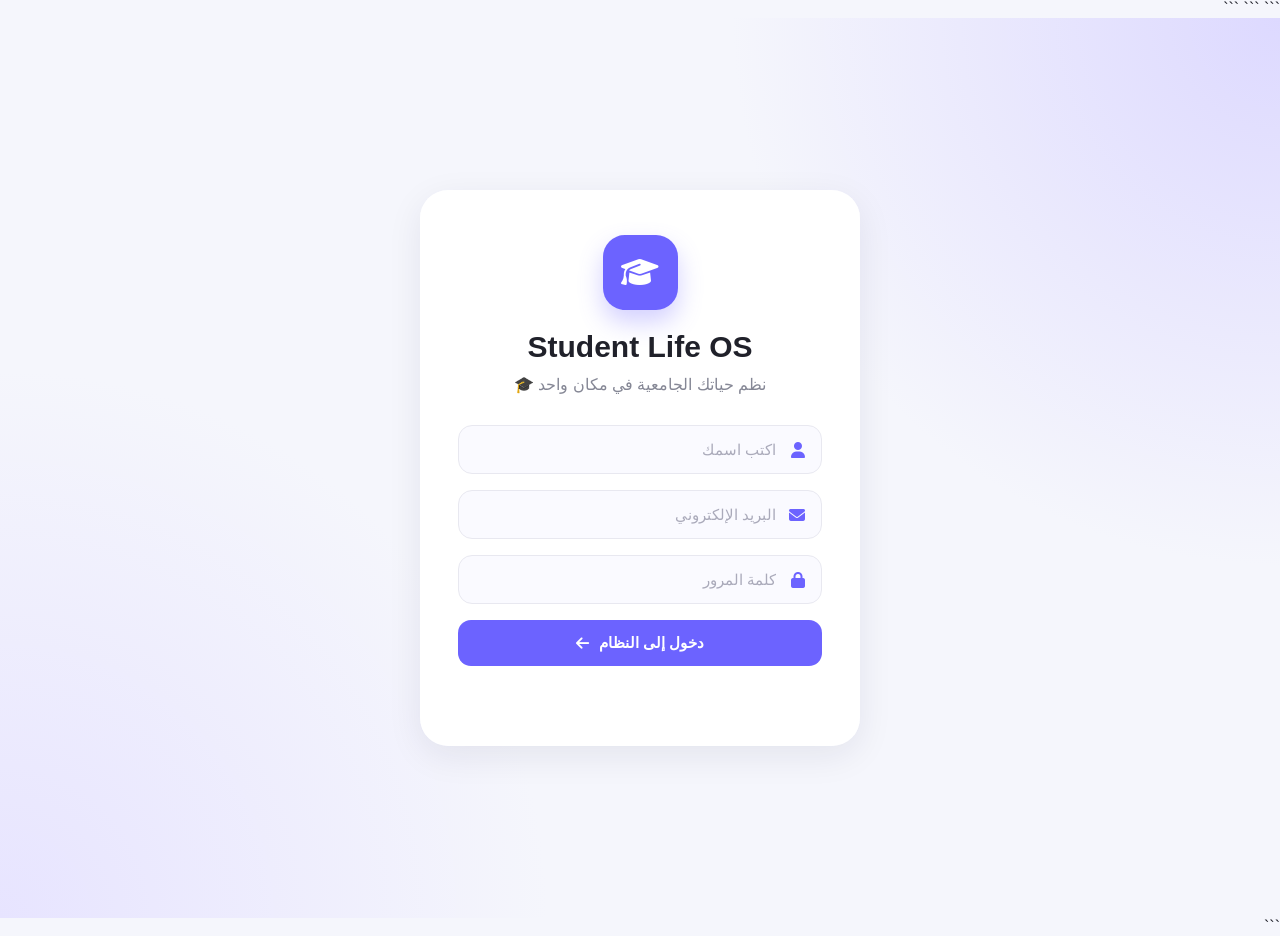
==== index.html @ cef9d02c "Rename student.html to index.html" ====
<!DOCTYPE html>

<html lang="ar" dir="rtl">

<head>
    <meta charset="UTF-8">
    <meta name="viewport" content="width=device-width, initial-scale=1.0">

```
<title>Student Life OS</title>

<link rel="stylesheet" href="student.css">

<link rel="stylesheet"
    href="https://cdnjs.cloudflare.com/ajax/libs/font-awesome/6.5.2/css/all.min.css">
```

</head>

<body>

```
<!-- ================= LOGIN ================= -->

<section class="login-page" id="loginPage">

    <div class="login-box">

        <div class="logo">
            <i class="fa-solid fa-graduation-cap"></i>
        </div>

        <h1>Student Life OS</h1>

        <p>نظم حياتك الجامعية في مكان واحد 🎓</p>

        <form id="loginForm">

            <div class="input-box">
                <i class="fa-solid fa-user"></i>

                <input
                    type="text"
                    id="studentName"
                    placeholder="اكتب اسمك"
                    required>
            </div>

            <div class="input-box">
                <i class="fa-solid fa-envelope"></i>

                <input
                    type="email"
                    id="studentEmail"
                    placeholder="البريد الإلكتروني"
                    required>
            </div>

            <div class="input-box">
                <i class="fa-solid fa-lock"></i>

                <input
                    type="password"
                    id="studentPassword"
                    placeholder="كلمة المرور"
                    required>
            </div>

            <button type="submit" class="main-btn">
                دخول إلى النظام
                <i class="fa-solid fa-arrow-left"></i>
            </button>

            <p id="loginMessage" class="login-message"></p>

        </form>

    </div>

</section>


<!-- ================= APP ================= -->

<section class="app" id="app">

    <!-- ================= SIDEBAR ================= -->

    <aside class="sidebar">

        <div class="app-logo">

            <div class="logo-icon">
                <i class="fa-solid fa-graduation-cap"></i>
            </div>

            <div>
                <h2>Student Life</h2>
                <span>OS</span>
            </div>

        </div>


        <nav>

            <button class="nav-btn active" data-section="dashboard">
                <i class="fa-solid fa-chart-pie"></i>
                الرئيسية
            </button>

            <button class="nav-btn" data-section="tasks">
                <i class="fa-solid fa-list-check"></i>
                المهام
            </button>

            <button class="nav-btn" data-section="subjects">
                <i class="fa-solid fa-book"></i>
                المواد
            </button>

            <button class="nav-btn" data-section="exams">
                <i class="fa-solid fa-calendar-days"></i>
                الامتحانات
            </button>

            <button class="nav-btn" data-section="gpa">
                <i class="fa-solid fa-calculator"></i>
                GPA Calculator
            </button>

            <button class="nav-btn" data-section="notes">
                <i class="fa-solid fa-note-sticky"></i>
                الملاحظات
            </button>

            <!-- COURSES -->
            <button class="nav-btn" data-section="courses">
                <i class="fa-solid fa-graduation-cap"></i>
                الكورسات
            </button>

        </nav>


        <div class="sidebar-bottom">

            <button id="darkModeBtn">
                <i class="fa-solid fa-moon"></i>
                الوضع الليلي
            </button>

            <button id="logoutBtn">
                <i class="fa-solid fa-right-from-bracket"></i>
                تسجيل الخروج
            </button>

        </div>

    </aside>


    <!-- ================= MAIN CONTENT ================= -->

    <main class="main-content">

        <!-- ================= TOP BAR ================= -->

        <header class="top-bar">

            <div>

                <span class="small-text">
                    أهلاً بيكي 👋
                </span>

                <h1 id="welcomeName">
                    الطالبة
                </h1>

            </div>


            <div class="top-actions">

                <button
                    class="notification-btn"
                    id="notificationBtn">

                    <i class="fa-regular fa-bell"></i>

                    <span class="notification-dot"></span>

                </button>


                <a
                    href="profile.html"
                    class="profile"
                    style="text-decoration:none; cursor:pointer;">

                    <div class="profile-image">
                        <i class="fa-solid fa-user"></i>
                    </div>

                    <div>

                        <strong id="profileName">
                            الطالبة
                        </strong>

                        <span>Student</span>

                    </div>

                </a>

            </div>

        </header>


        <!-- ================= DASHBOARD ================= -->

        <section class="page-section active" id="dashboard">

            <div class="welcome-card">

                <div>

                    <span>
                        يوم جديد، فرصة جديدة 🚀
                    </span>

                    <h2>
                        خلّي يومك منظم وماتسيبيش حاجة وراكي.
                    </h2>

                    <p>
                        تابعي مهامك، محاضراتك، امتحاناتك،
                        كورساتك وتقدمك الدراسي من مكان واحد.
                    </p>

                </div>

                <div class="welcome-icon">
                    🎓
                </div>

            </div>


            <div class="stats-grid">

                <div class="stat-card">

                    <div class="stat-icon">
                        <i class="fa-solid fa-list-check"></i>
                    </div>

                    <div>
                        <span>المهام</span>
                        <h2 id="tasksCount">0</h2>
                    </div>

                </div>


                <div class="stat-card">

                    <div class="stat-icon">
                        <i class="fa-solid fa-check"></i>
                    </div>

                    <div>
                        <span>المهام المكتملة</span>
                        <h2 id="completedTasks">0</h2>
                    </div>

                </div>


                <div class="stat-card">

                    <div class="stat-icon">
                        <i class="fa-solid fa-book"></i>
                    </div>

                    <div>
                        <span>المواد</span>
                        <h2 id="subjectsCount">0</h2>
                    </div>

                </div>


                <div class="stat-card">

                    <div class="stat-icon">
                        <i class="fa-solid fa-calendar"></i>
                    </div>

                    <div>
                        <span>الامتحانات</span>
                        <h2 id="examsCount">0</h2>
                    </div>

                </div>

            </div>


            <div class="dashboard-grid">

                <div class="dashboard-card">

                    <div class="card-header">

                        <div>
                            <h3>مهام اليوم</h3>
                            <span>تابعي اللي وراكي</span>
                        </div>

                        <button
                            class="add-btn"
                            id="addTaskFromDashboard">
                            +
                        </button>

                    </div>

                    <div id="dashboardTasks">

                        <div class="empty-state">

                            <i class="fa-solid fa-list-check"></i>

                            <p>
                                مفيش مهام لسه
                            </p>

                        </div>

                    </div>

                </div>


                <div class="dashboard-card">

                    <div class="card-header">

                        <div>
                            <h3>الامتحان القادم</h3>
                            <span>ماتنسيش تذاكري 😭</span>
                        </div>

                        <i class="fa-solid fa-clock"></i>

                    </div>

                    <div id="nextExam">

                        <div class="empty-state">

                            <i class="fa-solid fa-calendar-days"></i>

                            <p>
                                مفيش امتحانات مضافة
                            </p>

                        </div>

                    </div>

                </div>

            </div>


            <div class="dashboard-card progress-card">

                <div class="card-header">

                    <div>
                        <h3>تقدمك الدراسي</h3>
                        <span>كملي كده 💪</span>
                    </div>

                    <strong id="overallProgress">
                        0%
                    </strong>

                </div>

                <div class="progress-bar">

                    <div
                        class="progress-fill"
                        id="progressFill">
                    </div>

                </div>

            </div>

        </section>


        <!-- ================= TASKS ================= -->

        <section class="page-section" id="tasks">

            <div class="section-title">

                <div>
                    <span>Organize your day</span>
                    <h2>المهام</h2>
                </div>

                <button
                    class="main-btn small-btn"
                    id="addTaskBtn">

                    <i class="fa-solid fa-plus"></i>

                    إضافة مهمة

                </button>

            </div>


            <div
                class="tasks-container"
                id="tasksContainer">

                <div class="empty-state">

                    <i class="fa-solid fa-list-check"></i>

                    <h3>
                        مفيش مهام لسه
                    </h3>

                    <p>
                        أضيفي أول مهمة وابدئي يومك.
                    </p>

                </div>

            </div>

        </section>


        <!-- ================= SUBJECTS ================= -->

        <section class="page-section" id="subjects">

            <div class="section-title">

                <div>
                    <span>Your academic life</span>
                    <h2>المواد الدراسية</h2>
                </div>

                <button
                    class="main-btn small-btn"
                    id="addSubjectBtn">

                    <i class="fa-solid fa-plus"></i>

                    إضافة مادة

                </button>

            </div>


            <div
                class="subjects-grid"
                id="subjectsContainer">

                <div class="empty-state">

                    <i class="fa-solid fa-book"></i>

                    <h3>
                        مفيش مواد مضافة
                    </h3>

                    <p>
                        أضيفي موادك الدراسية.
                    </p>

                </div>

            </div>

        </section>


        <!-- ================= EXAMS ================= -->

        <section class="page-section" id="exams">

            <div class="section-title">

                <div>
                    <span>Stay prepared</span>
                    <h2>الامتحانات</h2>
                </div>

                <button
                    class="main-btn small-btn"
                    id="addExamBtn">

                    <i class="fa-solid fa-plus"></i>

                    إضافة امتحان

                </button>

            </div>


            <div
                class="exams-grid"
                id="examsContainer">

                <div class="empty-state">

                    <i class="fa-solid fa-calendar-days"></i>

                    <h3>
                        مفيش امتحانات مضافة
                    </h3>

                    <p>
                        ضيفي مواعيد امتحاناتك.
                    </p>

                </div>

            </div>

        </section>


        <!-- ================= GPA ================= -->

        <section class="page-section" id="gpa">

            <div class="section-title">

                <div>
                    <span>Track your grades</span>
                    <h2>GPA Calculator</h2>
                </div>

            </div>


            <div class="gpa-container">

                <div class="gpa-form">

                    <h3>
                        احسبي الـ GPA بتاعك
                    </h3>

                    <p>
                        دخلي بيانات المواد والدرجات.
                    </p>


                    <div id="gpaSubjects">

                        <div class="gpa-row">

                            <input
                                type="text"
                                placeholder="اسم المادة">

                            <input
                                type="number"
                                placeholder="Credit Hours"
                                min="1">

                            <select>

                                <option value="">
                                    الدرجة
                                </option>

                                <option value="4">
                                    A+
                                </option>

                                <option value="3.7">
                                    A
                                </option>

                                <option value="3.3">
                                    B+
                                </option>

                                <option value="3">
                                    B
                                </option>

                                <option value="2.7">
                                    C+
                                </option>

                                <option value="2.3">
                                    C
                                </option>

                                <option value="2">
                                    D+
                                </option>

                                <option value="1.7">
                                    D
                                </option>

                                <option value="0">
                                    F
                                </option>

                            </select>

                        </div>

                    </div>


                    <button
                        class="secondary-btn"
                        id="addGpaSubject">

                        + إضافة مادة

                    </button>


                    <button
                        class="main-btn"
                        id="calculateGpa">

                        احسبي GPA

                    </button>

                </div>


                <div class="gpa-result">

                    <span>
                        Your GPA
                    </span>

                    <h1 id="gpaResult">
                        0.00
                    </h1>

                    <p>
                        من 4.00
                    </p>

                </div>

            </div>

        </section>


        <!-- ================= NOTES ================= -->

        <section class="page-section" id="notes">

            <div class="section-title">

                <div>
                    <span>Don't forget anything</span>
                    <h2>الملاحظات</h2>
                </div>

                <button
                    class="main-btn small-btn"
                    id="addNoteBtn">

                    <i class="fa-solid fa-plus"></i>

                    إضافة ملاحظة

                </button>

            </div>


            <div
                class="notes-grid"
                id="notesContainer">

                <div class="empty-state">

                    <i class="fa-solid fa-note-sticky"></i>

                    <h3>
                        مفيش ملاحظات
                    </h3>

                    <p>
                        اكتبي أي حاجة محتاجة تفتكريها.
                    </p>

                </div>

            </div>

        </section>


        <!-- ================= COURSES ================= -->

        <section class="page-section" id="courses">

            <div class="section-title">

                <div>

                    <span>Personalized Learning</span>

                    <h2>
                        الكورسات المقترحة
                    </h2>

                </div>

                <a
                    href="index w.html#courses"
                    class="main-btn small-btn"
                    target="_blank"
                    rel="noopener noreferrer">

                    <i class="fa-solid fa-graduation-cap"></i>

                    استكشف كل الكورسات

                </a>

            </div>


            <!-- STUDENT TRACK -->

            <div class="dashboard-card" style="margin-bottom:20px;">

                <div class="card-header">

                    <div>

                        <h3>
                            الكورسات المناسبة لتراكك 🎯
                        </h3>

                        <span>
                            بنقترحلك كورسات بناءً على التراك بتاعك
                        </span>

                    </div>

                    <i
                        class="fa-solid fa-route"
                        style="font-size:25px; color:var(--primary);">
                    </i>

                </div>


                <div
                    id="studentTrackCourseInfo"
                    style="padding:15px 0;">

                    <p>
                        جاري تحديد التراك...
                    </p>

                </div>

            </div>


            <!-- RECOMMENDED COURSES -->

            <div
                class="courses-grid"
                id="coursesContainer">

                <div class="empty-state">

                    <i class="fa-solid fa-graduation-cap"></i>

                    <h3>
                        الكورسات المقترحة هتظهر هنا
                    </h3>

                    <p>
                        أضيفي موادك أو حددي التراك الخاص بيكي
                        علشان نقدر نقترحلك كورسات مناسبة.
                    </p>

                </div>

            </div>


            <!-- SUBJECT COURSE RECOMMENDATIONS -->

            <div
                class="dashboard-card"
                style="margin-top:20px;">

                <div class="card-header">

                    

                    <i
                        class="fa-solid fa-book-open"
                        style="font-size:25px; color:var(--primary);">
                    </i>

                </div>


                <div
                    id="subjectCourseRecommendations"
                    class="courses-grid">

                    <div class="empty-state">

                        <i class="fa-solid fa-book"></i>

                        <p>
                            أضيفي موادك الدراسية علشان تظهر
                            الكورسات المرتبطة بيها.
                        </p>

                    </div>

                </div>

            </div>

        </section>

    </main>

</section>


<!-- ================= MODAL ================= -->

<div
    class="modal"
    id="modal">

    <div class="modal-content">

        <button
            class="close-modal"
            id="closeModal">

            ×

        </button>

        <div id="modalBody"></div>

    </div>

</div>


<!-- ================= NOTIFICATIONS ================= -->

<div
    class="notification-panel"
    id="notificationPanel">

    <div class="notification-header">

        <h3>
            الإشعارات
        </h3>

        <button id="closeNotifications">
            ×
        </button>

    </div>


    <div id="notificationsList">

        <div class="empty-state">

            <i class="fa-regular fa-bell"></i>

            <p>
                مفيش إشعارات جديدة
            </p>

        </div>

    </div>

</div>


<script src="student.js"></script>
```

</body>

</html>
---- student.css ----
/* =========================
   STUDENT LIFE OS
   MAIN STYLE
========================= */

* {
    margin: 0;
    padding: 0;
    box-sizing: border-box;
    font-family: "Segoe UI", Tahoma, Arial, sans-serif;
}

:root {
    --primary: #6c63ff;
    --primary-dark: #554de0;
    --secondary: #8f88ff;

    --bg: #f5f6fc;
    --card: #ffffff;

    --text: #20212a;
    --muted: #858795;

    --border: #e8e8f0;

    --success: #35b779;
    --danger: #ef5350;

    --shadow: 0 10px 35px rgba(30, 30, 70, 0.08);
}

body {
    background: var(--bg);
    color: var(--text);
    min-height: 100vh;
    transition: background 0.3s ease, color 0.3s ease;
}

button,
input,
select,
textarea {
    font-family: inherit;
}

button {
    cursor: pointer;
    border: none;
}


/* =========================
   LOGIN + SIGN UP
========================= */

.login-page,
.signup-page {
    min-height: 100vh;

    display: flex;
    align-items: center;
    justify-content: center;

    padding: 20px;

    position: relative;

    background:
        radial-gradient(
            circle at top right,
            #ddd9ff,
            transparent 35%
        ),
        radial-gradient(
            circle at bottom left,
            #e7e4ff,
            transparent 35%
        ),
        var(--bg);

    transition: background 0.3s ease;
}


/* =========================
   AUTH THEME BUTTON
========================= */

.auth-theme-btn {
    position: absolute;

    top: 25px;
    left: 25px;

    width: 45px;
    height: 45px;

    border-radius: 13px;

    background: var(--card);
    color: var(--text);

    border: 1px solid var(--border);

    box-shadow: var(--shadow);

    font-size: 17px;

    display: flex;
    align-items: center;
    justify-content: center;

    transition: 0.3s ease;

    z-index: 10;
}

.auth-theme-btn:hover {
    color: var(--primary);
    transform: translateY(-2px);
}


/* =========================
   LOGIN / SIGN UP BOX
========================= */

.login-box,
.signup-box {
    width: 100%;
    max-width: 440px;

    background: rgba(255, 255, 255, 0.96);

    padding: 45px 38px;

    border-radius: 28px;

    box-shadow: var(--shadow);

    text-align: center;

    backdrop-filter: blur(10px);

    animation: fadeUp 0.6s ease;

    transition:
        background 0.3s ease,
        color 0.3s ease,
        box-shadow 0.3s ease;
}

.signup-box {
    max-width: 430px;
}


/* =========================
   LOGO
========================= */

.logo {
    width: 75px;
    height: 75px;

    margin: 0 auto 20px;

    display: flex;
    align-items: center;
    justify-content: center;

    border-radius: 22px;

    background: var(--primary);

    color: white;

    font-size: 30px;

    box-shadow:
        0 12px 25px rgba(108, 99, 255, 0.3);
}

.signup-box .logo {
    width: 70px;
    height: 70px;

    border-radius: 20px;

    margin-bottom: 18px;
}


/* =========================
   AUTH TEXT
========================= */

.login-box h1,
.signup-box h1 {
    font-size: 30px;
    margin-bottom: 8px;
}

.login-box > p,
.signup-box > p {
    color: var(--muted);
    margin-bottom: 28px;
    line-height: 1.6;
}


/* =========================
   INPUT
========================= */

.input-box {
    position: relative;
    margin-bottom: 16px;
}

.input-box i {
    position: absolute;

    right: 17px;
    top: 50%;

    transform: translateY(-50%);

    color: var(--primary);

    pointer-events: none;
}

.input-box input {
    width: 100%;

    padding: 15px 45px 15px 15px;

    border: 1px solid var(--border);

    border-radius: 14px;

    outline: none;

    background: #fafaff;

    color: var(--text);

    font-size: 15px;

    transition: 0.3s;
}

.input-box input::placeholder {
    color: #aaaaba;
}

.input-box input:focus {
    border-color: var(--primary);

    box-shadow:
        0 0 0 4px rgba(108, 99, 255, 0.1);
}


/* =========================
   MAIN BUTTON
========================= */

.main-btn {
    width: 100%;

    padding: 14px 20px;

    border-radius: 13px;

    background: var(--primary);

    color: white;

    font-size: 15px;

    font-weight: 600;

    display: flex;
    align-items: center;
    justify-content: center;

    gap: 10px;

    transition: 0.3s ease;
}

.main-btn:hover {
    background: var(--primary-dark);

    transform: translateY(-2px);

    box-shadow:
        0 10px 22px rgba(108, 99, 255, 0.25);
}

.main-btn:active {
    transform: translateY(0);
}


/* =========================
   AUTH MESSAGE
========================= */

#loginMessage,
#signupMessage,
#message {
    margin-top: 15px;

    font-size: 14px;

    min-height: 20px;
}


/* =========================
   APP
========================= */

.app {
    display: none;
    min-height: 100vh;
}

.app.show {
    display: flex;
}


/* =========================
   SIDEBAR
========================= */

.sidebar {
    width: 250px;

    background: var(--card);

    border-left: 1px solid var(--border);

    min-height: 100vh;

    padding: 25px 18px;

    display: flex;
    flex-direction: column;

    position: fixed;

    right: 0;
    top: 0;
    bottom: 0;

    z-index: 50;

    transition:
        background 0.3s ease,
        border-color 0.3s ease;
}


/* =========================
   APP LOGO
========================= */

.app-logo {
    display: flex;

    align-items: center;

    gap: 12px;

    padding: 5px 8px 35px;
}

.logo-icon {
    width: 45px;
    height: 45px;

    border-radius: 14px;

    background: var(--primary);

    color: white;

    display: flex;
    align-items: center;
    justify-content: center;

    font-size: 19px;
}

.app-logo h2 {
    font-size: 17px;
}

.app-logo span {
    display: block;

    color: var(--primary);

    font-size: 12px;

    font-weight: bold;
}


/* =========================
   NAVIGATION
========================= */

.sidebar nav {
    display: flex;
    flex-direction: column;
    gap: 7px;
}

.nav-btn {
    width: 100%;

    padding: 13px 15px;

    background: transparent;

    color: var(--muted);

    border-radius: 12px;

    display: flex;
    align-items: center;

    gap: 12px;

    text-align: right;

    font-size: 14px;

    transition: 0.25s;
}

.nav-btn i {
    width: 20px;
}

.nav-btn:hover {
    background: #f3f2ff;
    color: var(--primary);
}

.nav-btn.active {
    background: var(--primary);

    color: white;

    box-shadow:
        0 8px 18px rgba(108, 99, 255, 0.2);
}


/* =========================
   SIDEBAR BOTTOM
========================= */

.sidebar-bottom {
    margin-top: auto;

    display: flex;
    flex-direction: column;

    gap: 8px;
}

.sidebar-bottom button {
    background: transparent;

    padding: 12px 15px;

    border-radius: 12px;

    color: var(--muted);

    text-align: right;

    transition: 0.3s;
}

.sidebar-bottom button:hover {
    background: #f4f3ff;
    color: var(--primary);
}


/* =====================11====
   MAIN CONTENT
========================= */

.main-content {
    width: calc(100% - 250px);

    margin-right: 250px;

    padding: 30px 35px;

    min-height: 100vh;
}


/* =========================
   TOP BAR
========================= */

.top-bar {
    display: flex;

    align-items: center;

    justify-content: space-between;

    margin-bottom: 30px;
}

.small-text {
    color: var(--muted);
    font-size: 14px;
}

.top-bar h1 {
    font-size: 27px;
    margin-top: 4px;
}

.top-actions {
    display: flex;
    align-items: center;
    gap: 20px;
}


/* =========================
   NOTIFICATION
========================= */

.notification-btn {
    width: 42px;
    height: 42px;

    border-radius: 12px;

    background: var(--card);

    color: var(--text);

    box-shadow: var(--shadow);

    position: relative;
}

.notification-dot {
    width: 7px;
    height: 7px;

    background: var(--danger);

    border-radius: 50%;

    position: absolute;

    top: 8px;
    right: 9px;
}


/* =========================
   PROFILE
========================= */

.profile {
    display: flex;
    align-items: center;
    gap: 10px;
}

.profile-image {
    width: 42px;
    height: 42px;

    border-radius: 50%;

    background: #e9e7ff;

    color: var(--primary);

    display: flex;
    align-items: center;
    justify-content: center;
}

.profile strong {
    display: block;
    font-size: 14px;
}

.profile span {
    color: var(--muted);
    font-size: 12px;
}


/* =========================
   SECTIONS
========================= */

.page-section {
    display: none;
    animation: fadeIn 0.35s ease;
}

.page-section.active {
    display: block;
}


/* =========================
   WELCOME
========================= */

.welcome-card {
    background:
        linear-gradient(
            135deg,
            #6c63ff,
            #8c84ff
        );

    border-radius: 25px;

    padding: 35px;

    color: white;

    display: flex;

    justify-content: space-between;

    align-items: center;

    overflow: hidden;

    position: relative;

    box-shadow:
        0 15px 35px rgba(108, 99, 255, 0.22);

    margin-bottom: 25px;
}

.welcome-card h2 {
    margin: 10px 0;
    font-size: 25px;
}

.welcome-card p {
    opacity: 0.85;
    max-width: 600px;
    line-height: 1.7;
}

.welcome-card span {
    opacity: 0.85;
    font-size: 14px;
}

.welcome-icon {
    font-size: 90px;
    opacity: 0.9;
    margin-left: 25px;
}


/* =========================
   STATS
========================= */

.stats-grid {
    display: grid;

    grid-template-columns: repeat(4, 1fr);

    gap: 18px;

    margin-bottom: 25px;
}

.stat-card {
    background: var(--card);

    border: 1px solid var(--border);

    border-radius: 18px;

    padding: 20px;

    display: flex;

    align-items: center;

    gap: 15px;

    box-shadow: var(--shadow);

    transition: 0.3s;
}

.stat-card:hover {
    transform: translateY(-4px);
}

.stat-icon {
    width: 45px;
    height: 45px;

    border-radius: 13px;

    background: #eeeeff;

    color: var(--primary);

    display: flex;

    align-items: center;
    justify-content: center;
}

.stat-card span {
    color: var(--muted);
    font-size: 13px;
}

.stat-card h2 {
    margin-top: 4px;
    font-size: 22px;
}


/* =========================
   DASHBOARD
========================= */

.dashboard-grid {
    display: grid;

    grid-template-columns: 1.5fr 1fr;

    gap: 20px;

    margin-bottom: 20px;
}

.dashboard-card {
    background: var(--card);

    border: 1px solid var(--border);

    border-radius: 20px;

    padding: 22px;

    box-shadow: var(--shadow);
}

.card-header {
    display: flex;

    justify-content: space-between;

    align-items: center;

    margin-bottom: 20px;
}

.card-header h3 {
    font-size: 17px;
}

.card-header span {
    display: block;

    color: var(--muted);

    font-size: 12px;

    margin-top: 4px;
}

.card-header > i {
    color: var(--primary);
    font-size: 20px;
}

.add-btn {
    width: 35px;
    height: 35px;

    border-radius: 10px;

    background: #eeeeff;

    color: var(--primary);

    font-size: 20px;
}


/* =========================
   EMPTY STATE
========================= */

.empty-state {
    min-height: 150px;

    display: flex;

    flex-direction: column;

    align-items: center;

    justify-content: center;

    color: var(--muted);

    text-align: center;

    gap: 8px;
}

.empty-state i {
    font-size: 28px;
    color: #c7c5dc;
}

.empty-state h3 {
    color: var(--text);
    font-size: 16px;
}

.empty-state p {
    font-size: 13px;
}


/* =========================
   PROGRESS
========================= */

.progress-card {
    margin-bottom: 30px;
}

.progress-card .card-header strong {
    color: var(--primary);
    font-size: 22px;
}

.progress-bar {
    width: 100%;

    height: 10px;

    background: #eeeeF6;

    border-radius: 20px;

    overflow: hidden;
}

.progress-fill {
    height: 100%;

    width: 0%;

    background: var(--primary);

    border-radius: 20px;

    transition: width 0.5s ease;
}


/* =========================
   SECTION TITLE
========================= */

.section-title {
    display: flex;

    justify-content: space-between;

    align-items: center;

    margin-bottom: 25px;
}

.section-title span {
    color: var(--muted);
    font-size: 13px;
}

.section-title h2 {
    font-size: 27px;
    margin-top: 5px;
}


/* =========================
   TASKS
========================= */

.tasks-container {
    display: grid;
    gap: 12px;
}

.task-item {
    background: var(--card);

    border: 1px solid var(--border);

    border-radius: 16px;

    padding: 18px;

    display: flex;

    align-items: center;

    gap: 15px;

    box-shadow: var(--shadow);
}

.task-check {
    width: 22px;
    height: 22px;

    border: 2px solid var(--primary);

    border-radius: 7px;

    display: flex;

    align-items: center;
    justify-content: center;

    color: white;

    cursor: pointer;
}

.task-item.completed .task-check {
    background: var(--success);
    border-color: var(--success);
}

.task-item.completed .task-title {
    text-decoration: line-through;
    color: var(--muted);
}

.task-info {
    flex: 1;
}

.task-title {
    font-weight: 600;
    margin-bottom: 5px;
}

.task-date {
    font-size: 12px;
    color: var(--muted);
}

.delete-btn {
    background: transparent;
    color: #c4c4d0;
    font-size: 16px;
    transition: 0.3s;
}

.delete-btn:hover {
    color: var(--danger);
}


/* =========================
   SUBJECTS / EXAMS / NOTES
========================= */

.subjects-grid,
.exams-grid,
.notes-grid {
    display: grid;

    grid-template-columns: repeat(3, 1fr);

    gap: 18px;
}

.subject-card,
.exam-card,
.note-card {
    background: var(--card);

    border: 1px solid var(--border);

    border-radius: 18px;

    padding: 22px;

    box-shadow: var(--shadow);

    position: relative;

    transition: 0.3s;
}

.subject-card:hover,
.exam-card:hover,
.note-card:hover {
    transform: translateY(-4px);
}

.subject-icon {
    width: 48px;
    height: 48px;

    border-radius: 14px;

    background: #eeeeff;

    color: var(--primary);

    display: flex;

    align-items: center;
    justify-content: center;

    margin-bottom: 15px;
}

.subject-card h3,
.exam-card h3 {
    margin-bottom: 8px;
}

.subject-card p,
.exam-card p {
    color: var(--muted);

    font-size: 13px;

    margin-bottom: 5px;
}

.card-delete {
    position: absolute;

    top: 15px;
    left: 15px;

    background: transparent;

    color: #c5c5d0;

    font-size: 15px;
}

.card-delete:hover {
    color: var(--danger);
}

.exam-countdown {
    margin-top: 15px;

    padding: 10px;

    border-radius: 10px;

    background: #eeeeff;

    color: var(--primary);

    font-size: 13px;

    font-weight: 600;

    text-align: center;
}


/* =========================
   GPA
========================= */

.gpa-container {
    display: grid;

    grid-template-columns: 2fr 1fr;

    gap: 20px;
}

.gpa-form,
.gpa-result {
    background: var(--card);

    border: 1px solid var(--border);

    border-radius: 20px;

    padding: 25px;

    box-shadow: var(--shadow);
}

.gpa-form h3 {
    margin-bottom: 7px;
}

.gpa-form > p {
    color: var(--muted);

    font-size: 13px;

    margin-bottom: 20px;
}

.gpa-row {
    display: grid;

    grid-template-columns: 1.5fr 1fr 1fr;

    gap: 10px;

    margin-bottom: 12px;
}

.gpa-row input,
.gpa-row select {
    width: 100%;

    padding: 12px;

    border: 1px solid var(--border);

    border-radius: 10px;

    outline: none;

    background: #fafaff;

    color: var(--text);
}

.gpa-row input:focus,
.gpa-row select:focus {
    border-color: var(--primary);
}

.gpa-form .main-btn {
    margin-top: 15px;
}

.gpa-result {
    background:
        linear-gradient(
            135deg,
            var(--primary),
            var(--secondary)
        );

    color: white;

    display: flex;

    flex-direction: column;

    align-items: center;

    justify-content: center;

    text-align: center;
}

.gpa-result span {
    opacity: 0.85;
}

.gpa-result h1 {
    font-size: 65px;
    margin: 10px 0;
}

.gpa-result p {
    opacity: 0.8;
}


/* =========================
   NOTES
========================= */

.note-card {
    min-height: 170px;
}

.note-card h3 {
    margin-bottom: 12px;
}

.note-card p {
    color: var(--muted);

    line-height: 1.7;

    font-size: 14px;
}


/* =========================
   COURSES
========================= */

.courses-grid {
    display: grid;

    grid-template-columns:
        repeat(auto-fit, minmax(250px, 1fr));

    gap: 20px;

    margin-top: 30px;
}

.courses-grid .empty-state {
    width: 100%;

    padding: 40px 20px;

    text-align: center;

    border-radius: 15px;

    background: var(--card);

    border: 1px solid var(--border);
}

.courses-grid .empty-state i {
    font-size: 45px;
    margin-bottom: 15px;
}

.small-btn {
    display: inline-flex;

    align-items: center;

    gap: 8px;

    text-decoration: none;

    width: auto;
}


/* =========================
   MODAL
========================= */

.modal {
    position: fixed;

    inset: 0;

    background: rgba(20, 20, 40, 0.55);

    display: none;

    align-items: center;

    justify-content: center;

    z-index: 100;

    padding: 20px;

    backdrop-filter: blur(5px);
}

.modal.show {
    display: flex;
}

.modal-content {
    width: 100%;

    max-width: 500px;

    background: var(--card);

    border-radius: 22px;

    padding: 28px;

    position: relative;

    animation: scaleIn 0.25s ease;
}

.close-modal {
    position: absolute;

    left: 18px;
    top: 15px;

    width: 32px;
    height: 32px;

    border-radius: 50%;

    background: #f1f1f7;

    color: var(--muted);

    font-size: 20px;
}

.modal-content h2 {
    margin-bottom: 20px;
}

.modal-form {
    display: flex;

    flex-direction: column;

    gap: 12px;
}

.modal-form input,
.modal-form textarea,
.modal-form select {
    width: 100%;

    padding: 13px;

    border: 1px solid var(--border);

    border-radius: 11px;

    outline: none;

    background: #fafaff;

    color: var(--text);

    resize: vertical;
}

.modal-form input:focus,
.modal-form textarea:focus,
.modal-form select:focus {
    border-color: var(--primary);
}


/* =========================
   NOTIFICATIONS
========================= */

.notification-panel {
    position: fixed;

    top: 80px;

    left: 30px;

    width: 330px;

    background: var(--card);

    border: 1px solid var(--border);

    border-radius: 18px;

    box-shadow:
        0 20px 50px rgba(0, 0, 0, 0.15);

    z-index: 90;

    display: none;

    overflow: hidden;

    animation: fadeUp 0.25s ease;
}

.notification-panel.show {
    display: block;
}

.notification-header {
    padding: 18px;

    border-bottom: 1px solid var(--border);

    display: flex;

    align-items: center;

    justify-content: space-between;
}

.notification-header button {
    background: transparent;

    font-size: 20px;

    color: var(--muted);
}

#notificationsList {
    padding: 15px;
}


/* =========================
   DARK MODE
========================= */

body.dark {
    --bg: #151621;

    --card: #20212d;

    --text: #f3f3f7;

    --muted: #9698a9;

    --border: #303140;

    --shadow:
        0 10px 35px rgba(0, 0, 0, 0.25);
}


/* =========================
   AUTH DARK MODE
========================= */

body.dark .login-page,
body.dark .signup-page {
    background:
        radial-gradient(
            circle at top right,
            #29255a,
            transparent 35%
        ),
        radial-gradient(
            circle at bottom left,
            #24213f,
            transparent 35%
        ),
        var(--bg);
}

body.dark .login-box,
body.dark .signup-box {
    background: rgba(32, 33, 45, 0.96);
    color: var(--text);
}

body.dark .input-box input {
    background: #20212d;

    color: var(--text);

    border-color: #303140;
}

body.dark .input-box input::placeholder {
    color: #77798b;
}

body.dark .auth-theme-btn {
    background: #20212d;

    color: var(--text);

    border-color: #303140;
}


/* =========================
   APP DARK MODE
========================= */

body.dark .nav-btn:hover,
body.dark .sidebar-bottom button:hover {
    background: #2a2b39;
}

body.dark .stat-icon,
body.dark .add-btn,
body.dark .secondary-btn,
body.dark .exam-countdown,
body.dark .subject-icon {
    background: #2d2b4d;
}

body.dark .progress-bar {
    background: #303140;
}

body.dark .close-modal {
    background: #303140;
    color: var(--text);
}

body.dark .modal-form input,
body.dark .modal-form textarea,
body.dark .modal-form select {
    background: #20212d;
    color: var(--text);
    border-color: #303140;
}

body.dark .gpa-row input,
body.dark .gpa-row select {
    background: #20212d;
    color: var(--text);
    border-color: #303140;
}

body.dark .profile-image {
    background: #2d2b4d;
}
.choice-buttons {
    display: flex !important;
    flex-direction: column !important;
    gap: 20px !important;
    margin-top: 25px !important;
}

.choice-buttons .choice-btn {
    display: block !important;
    width: 100% !important;
    margin: 0 !important;
    text-decoration: none;
    text-align: center;
    box-sizing: border-box;
}


/* =========================
   ANIMATIONS
========================= */

@keyframes fadeUp {
    from {
        opacity: 0;
        transform: translateY(20px);
    }

    to {
        opacity: 1;
        transform: translateY(0);
    }
}

@keyframes fadeIn {
    from {
        opacity: 0;
    }

    to {
        opacity: 1;
    }
}

@keyframes scaleIn {
    from {
        opacity: 0;
        transform: scale(0.92);
    }

    to {
        opacity: 1;
        transform: scale(1);
    }
}


/* =========================
   RESPONSIVE
========================= */

@media (max-width: 1100px) {

    .stats-grid {
        grid-template-columns: repeat(2, 1fr);
    }

    .subjects-grid,
    .exams-grid,
    .notes-grid {
        grid-template-columns: repeat(2, 1fr);
    }
}


@media (max-width: 850px) {

    .sidebar {
        width: 75px;

        padding: 20px 10px;
    }

    .app-logo {
        justify-content: center;
    }

    .app-logo div:last-child {
        display: none;
    }

    .nav-btn {
        justify-content: center;

        padding: 13px 5px;

        font-size: 0;
    }

    .nav-btn i {
        font-size: 17px;
    }

    .sidebar-bottom button {
        font-size: 0;
        text-align: center;
    }

    .sidebar-bottom i {
        font-size: 17px;
    }

    .main-content {
        width: calc(100% - 75px);

        margin-right: 75px;

        padding: 25px 20px;
    }

    .dashboard-grid {
        grid-template-columns: 1fr;
    }

    .gpa-container {
        grid-template-columns: 1fr;
    }
}


@media (max-width: 600px) {

    .login-box,
    .signup-box {
        padding: 35px 22px;
    }

    .auth-theme-btn {
        top: 15px;

        left: 15px;

        width: 40px;
        height: 40px;
    }

    .main-content {
        padding: 18px 14px;
    }

    .top-bar {
        align-items: flex-start;
    }

    .top-bar h1 {
        font-size: 21px;
    }

    .profile {
        display: none;
    }

    .welcome-card {
        padding: 25px;

        flex-direction: column;

        align-items: flex-start;

        gap: 15px;
    }

    .welcome-card h2 {
        font-size: 20px;
    }

    .welcome-icon {
        display: none;
    }

    .stats-grid {
        grid-template-columns: 1fr 1fr;

        gap: 10px;
    }

    .stat-card {
        padding: 14px;
        gap: 10px;
    }

    .stat-icon {
        width: 38px;
        height: 38px;
    }

    .stat-card h2 {
        font-size: 18px;
    }

    .subjects-grid,
    .exams-grid,
    .notes-grid {
        grid-template-columns: 1fr;
    }

    .section-title {
        align-items: flex-start;

        gap: 15px;
    }

    .section-title h2 {
        font-size: 22px;
    }

    .small-btn {
        padding: 11px 12px;

        font-size: 13px;
    }

    .gpa-row {
        grid-template-columns: 1fr;
    }

    .notification-panel {
        left: 15px;

        right: 15px;

        width: auto;
    }
}


@media (max-width: 430px) {

    .sidebar {
        width: 60px;
    }

    .main-content {
        width: calc(100% - 60px);

        margin-right: 60px;
    }

    .stats-grid {
        grid-template-columns: 1fr;
    }
}
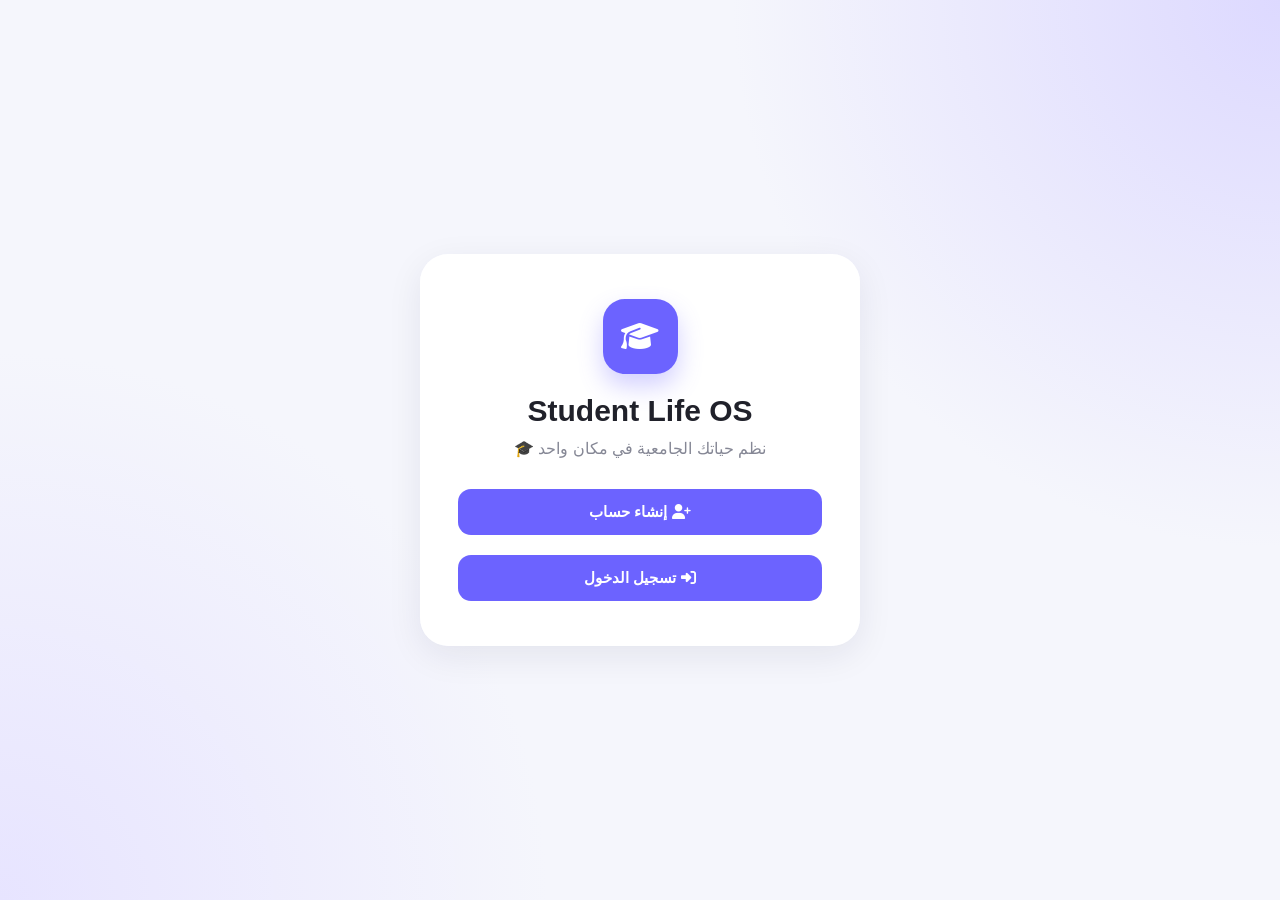
==== commit 155c1674: "Add files via upload" ====
--- a/index.html
+++ b/index.html
@@ -1,930 +1,16 @@
+
 <!DOCTYPE html>
-
-<html lang="ar" dir="rtl">
-
+<html lang="en">
 <head>
-    <meta charset="UTF-8">
-    <meta name="viewport" content="width=device-width, initial-scale=1.0">
-
-```
-<title>Student Life OS</title>
-
-<link rel="stylesheet" href="student.css">
-
-<link rel="stylesheet"
-    href="https://cdnjs.cloudflare.com/ajax/libs/font-awesome/6.5.2/css/all.min.css">
-```
-
+  <meta charset="UTF-8">
+  <meta name="viewport" content="width=device-width, initial-scale=1.0">
+  <meta http-equiv="refresh" content="0; url=open.html">
+  <title>Student Life OS</title>
 </head>
-
 <body>
-
-```
-<!-- ================= LOGIN ================= -->
-
-<section class="login-page" id="loginPage">
-
-    <div class="login-box">
-
-        <div class="logo">
-            <i class="fa-solid fa-graduation-cap"></i>
-        </div>
-
-        <h1>Student Life OS</h1>
-
-        <p>نظم حياتك الجامعية في مكان واحد 🎓</p>
-
-        <form id="loginForm">
-
-            <div class="input-box">
-                <i class="fa-solid fa-user"></i>
-
-                <input
-                    type="text"
-                    id="studentName"
-                    placeholder="اكتب اسمك"
-                    required>
-            </div>
-
-            <div class="input-box">
-                <i class="fa-solid fa-envelope"></i>
-
-                <input
-                    type="email"
-                    id="studentEmail"
-                    placeholder="البريد الإلكتروني"
-                    required>
-            </div>
-
-            <div class="input-box">
-                <i class="fa-solid fa-lock"></i>
-
-                <input
-                    type="password"
-                    id="studentPassword"
-                    placeholder="كلمة المرور"
-                    required>
-            </div>
-
-            <button type="submit" class="main-btn">
-                دخول إلى النظام
-                <i class="fa-solid fa-arrow-left"></i>
-            </button>
-
-            <p id="loginMessage" class="login-message"></p>
-
-        </form>
-
-    </div>
-
-</section>
-
-
-<!-- ================= APP ================= -->
-
-<section class="app" id="app">
-
-    <!-- ================= SIDEBAR ================= -->
-
-    <aside class="sidebar">
-
-        <div class="app-logo">
-
-            <div class="logo-icon">
-                <i class="fa-solid fa-graduation-cap"></i>
-            </div>
-
-            <div>
-                <h2>Student Life</h2>
-                <span>OS</span>
-            </div>
-
-        </div>
-
-
-        <nav>
-
-            <button class="nav-btn active" data-section="dashboard">
-                <i class="fa-solid fa-chart-pie"></i>
-                الرئيسية
-            </button>
-
-            <button class="nav-btn" data-section="tasks">
-                <i class="fa-solid fa-list-check"></i>
-                المهام
-            </button>
-
-            <button class="nav-btn" data-section="subjects">
-                <i class="fa-solid fa-book"></i>
-                المواد
-            </button>
-
-            <button class="nav-btn" data-section="exams">
-                <i class="fa-solid fa-calendar-days"></i>
-                الامتحانات
-            </button>
-
-            <button class="nav-btn" data-section="gpa">
-                <i class="fa-solid fa-calculator"></i>
-                GPA Calculator
-            </button>
-
-            <button class="nav-btn" data-section="notes">
-                <i class="fa-solid fa-note-sticky"></i>
-                الملاحظات
-            </button>
-
-            <!-- COURSES -->
-            <button class="nav-btn" data-section="courses">
-                <i class="fa-solid fa-graduation-cap"></i>
-                الكورسات
-            </button>
-
-        </nav>
-
-
-        <div class="sidebar-bottom">
-
-            <button id="darkModeBtn">
-                <i class="fa-solid fa-moon"></i>
-                الوضع الليلي
-            </button>
-
-            <button id="logoutBtn">
-                <i class="fa-solid fa-right-from-bracket"></i>
-                تسجيل الخروج
-            </button>
-
-        </div>
-
-    </aside>
-
-
-    <!-- ================= MAIN CONTENT ================= -->
-
-    <main class="main-content">
-
-        <!-- ================= TOP BAR ================= -->
-
-        <header class="top-bar">
-
-            <div>
-
-                <span class="small-text">
-                    أهلاً بيكي 👋
-                </span>
-
-                <h1 id="welcomeName">
-                    الطالبة
-                </h1>
-
-            </div>
-
-
-            <div class="top-actions">
-
-                <button
-                    class="notification-btn"
-                    id="notificationBtn">
-
-                    <i class="fa-regular fa-bell"></i>
-
-                    <span class="notification-dot"></span>
-
-                </button>
-
-
-                <a
-                    href="profile.html"
-                    class="profile"
-                    style="text-decoration:none; cursor:pointer;">
-
-                    <div class="profile-image">
-                        <i class="fa-solid fa-user"></i>
-                    </div>
-
-                    <div>
-
-                        <strong id="profileName">
-                            الطالبة
-                        </strong>
-
-                        <span>Student</span>
-
-                    </div>
-
-                </a>
-
-            </div>
-
-        </header>
-
-
-        <!-- ================= DASHBOARD ================= -->
-
-        <section class="page-section active" id="dashboard">
-
-            <div class="welcome-card">
-
-                <div>
-
-                    <span>
-                        يوم جديد، فرصة جديدة 🚀
-                    </span>
-
-                    <h2>
-                        خلّي يومك منظم وماتسيبيش حاجة وراكي.
-                    </h2>
-
-                    <p>
-                        تابعي مهامك، محاضراتك، امتحاناتك،
-                        كورساتك وتقدمك الدراسي من مكان واحد.
-                    </p>
-
-                </div>
-
-                <div class="welcome-icon">
-                    🎓
-                </div>
-
-            </div>
-
-
-            <div class="stats-grid">
-
-                <div class="stat-card">
-
-                    <div class="stat-icon">
-                        <i class="fa-solid fa-list-check"></i>
-                    </div>
-
-                    <div>
-                        <span>المهام</span>
-                        <h2 id="tasksCount">0</h2>
-                    </div>
-
-                </div>
-
-
-                <div class="stat-card">
-
-                    <div class="stat-icon">
-                        <i class="fa-solid fa-check"></i>
-                    </div>
-
-                    <div>
-                        <span>المهام المكتملة</span>
-                        <h2 id="completedTasks">0</h2>
-                    </div>
-
-                </div>
-
-
-                <div class="stat-card">
-
-                    <div class="stat-icon">
-                        <i class="fa-solid fa-book"></i>
-                    </div>
-
-                    <div>
-                        <span>المواد</span>
-                        <h2 id="subjectsCount">0</h2>
-                    </div>
-
-                </div>
-
-
-                <div class="stat-card">
-
-                    <div class="stat-icon">
-                        <i class="fa-solid fa-calendar"></i>
-                    </div>
-
-                    <div>
-                        <span>الامتحانات</span>
-                        <h2 id="examsCount">0</h2>
-                    </div>
-
-                </div>
-
-            </div>
-
-
-            <div class="dashboard-grid">
-
-                <div class="dashboard-card">
-
-                    <div class="card-header">
-
-                        <div>
-                            <h3>مهام اليوم</h3>
-                            <span>تابعي اللي وراكي</span>
-                        </div>
-
-                        <button
-                            class="add-btn"
-                            id="addTaskFromDashboard">
-                            +
-                        </button>
-
-                    </div>
-
-                    <div id="dashboardTasks">
-
-                        <div class="empty-state">
-
-                            <i class="fa-solid fa-list-check"></i>
-
-                            <p>
-                                مفيش مهام لسه
-                            </p>
-
-                        </div>
-
-                    </div>
-
-                </div>
-
-
-                <div class="dashboard-card">
-
-                    <div class="card-header">
-
-                        <div>
-                            <h3>الامتحان القادم</h3>
-                            <span>ماتنسيش تذاكري 😭</span>
-                        </div>
-
-                        <i class="fa-solid fa-clock"></i>
-
-                    </div>
-
-                    <div id="nextExam">
-
-                        <div class="empty-state">
-
-                            <i class="fa-solid fa-calendar-days"></i>
-
-                            <p>
-                                مفيش امتحانات مضافة
-                            </p>
-
-                        </div>
-
-                    </div>
-
-                </div>
-
-            </div>
-
-
-            <div class="dashboard-card progress-card">
-
-                <div class="card-header">
-
-                    <div>
-                        <h3>تقدمك الدراسي</h3>
-                        <span>كملي كده 💪</span>
-                    </div>
-
-                    <strong id="overallProgress">
-                        0%
-                    </strong>
-
-                </div>
-
-                <div class="progress-bar">
-
-                    <div
-                        class="progress-fill"
-                        id="progressFill">
-                    </div>
-
-                </div>
-
-            </div>
-
-        </section>
-
-
-        <!-- ================= TASKS ================= -->
-
-        <section class="page-section" id="tasks">
-
-            <div class="section-title">
-
-                <div>
-                    <span>Organize your day</span>
-                    <h2>المهام</h2>
-                </div>
-
-                <button
-                    class="main-btn small-btn"
-                    id="addTaskBtn">
-
-                    <i class="fa-solid fa-plus"></i>
-
-                    إضافة مهمة
-
-                </button>
-
-            </div>
-
-
-            <div
-                class="tasks-container"
-                id="tasksContainer">
-
-                <div class="empty-state">
-
-                    <i class="fa-solid fa-list-check"></i>
-
-                    <h3>
-                        مفيش مهام لسه
-                    </h3>
-
-                    <p>
-                        أضيفي أول مهمة وابدئي يومك.
-                    </p>
-
-                </div>
-
-            </div>
-
-        </section>
-
-
-        <!-- ================= SUBJECTS ================= -->
-
-        <section class="page-section" id="subjects">
-
-            <div class="section-title">
-
-                <div>
-                    <span>Your academic life</span>
-                    <h2>المواد الدراسية</h2>
-                </div>
-
-                <button
-                    class="main-btn small-btn"
-                    id="addSubjectBtn">
-
-                    <i class="fa-solid fa-plus"></i>
-
-                    إضافة مادة
-
-                </button>
-
-            </div>
-
-
-            <div
-                class="subjects-grid"
-                id="subjectsContainer">
-
-                <div class="empty-state">
-
-                    <i class="fa-solid fa-book"></i>
-
-                    <h3>
-                        مفيش مواد مضافة
-                    </h3>
-
-                    <p>
-                        أضيفي موادك الدراسية.
-                    </p>
-
-                </div>
-
-            </div>
-
-        </section>
-
-
-        <!-- ================= EXAMS ================= -->
-
-        <section class="page-section" id="exams">
-
-            <div class="section-title">
-
-                <div>
-                    <span>Stay prepared</span>
-                    <h2>الامتحانات</h2>
-                </div>
-
-                <button
-                    class="main-btn small-btn"
-                    id="addExamBtn">
-
-                    <i class="fa-solid fa-plus"></i>
-
-                    إضافة امتحان
-
-                </button>
-
-            </div>
-
-
-            <div
-                class="exams-grid"
-                id="examsContainer">
-
-                <div class="empty-state">
-
-                    <i class="fa-solid fa-calendar-days"></i>
-
-                    <h3>
-                        مفيش امتحانات مضافة
-                    </h3>
-
-                    <p>
-                        ضيفي مواعيد امتحاناتك.
-                    </p>
-
-                </div>
-
-            </div>
-
-        </section>
-
-
-        <!-- ================= GPA ================= -->
-
-        <section class="page-section" id="gpa">
-
-            <div class="section-title">
-
-                <div>
-                    <span>Track your grades</span>
-                    <h2>GPA Calculator</h2>
-                </div>
-
-            </div>
-
-
-            <div class="gpa-container">
-
-                <div class="gpa-form">
-
-                    <h3>
-                        احسبي الـ GPA بتاعك
-                    </h3>
-
-                    <p>
-                        دخلي بيانات المواد والدرجات.
-                    </p>
-
-
-                    <div id="gpaSubjects">
-
-                        <div class="gpa-row">
-
-                            <input
-                                type="text"
-                                placeholder="اسم المادة">
-
-                            <input
-                                type="number"
-                                placeholder="Credit Hours"
-                                min="1">
-
-                            <select>
-
-                                <option value="">
-                                    الدرجة
-                                </option>
-
-                                <option value="4">
-                                    A+
-                                </option>
-
-                                <option value="3.7">
-                                    A
-                                </option>
-
-                                <option value="3.3">
-                                    B+
-                                </option>
-
-                                <option value="3">
-                                    B
-                                </option>
-
-                                <option value="2.7">
-                                    C+
-                                </option>
-
-                                <option value="2.3">
-                                    C
-                                </option>
-
-                                <option value="2">
-                                    D+
-                                </option>
-
-                                <option value="1.7">
-                                    D
-                                </option>
-
-                                <option value="0">
-                                    F
-                                </option>
-
-                            </select>
-
-                        </div>
-
-                    </div>
-
-
-                    <button
-                        class="secondary-btn"
-                        id="addGpaSubject">
-
-                        + إضافة مادة
-
-                    </button>
-
-
-                    <button
-                        class="main-btn"
-                        id="calculateGpa">
-
-                        احسبي GPA
-
-                    </button>
-
-                </div>
-
-
-                <div class="gpa-result">
-
-                    <span>
-                        Your GPA
-                    </span>
-
-                    <h1 id="gpaResult">
-                        0.00
-                    </h1>
-
-                    <p>
-                        من 4.00
-                    </p>
-
-                </div>
-
-            </div>
-
-        </section>
-
-
-        <!-- ================= NOTES ================= -->
-
-        <section class="page-section" id="notes">
-
-            <div class="section-title">
-
-                <div>
-                    <span>Don't forget anything</span>
-                    <h2>الملاحظات</h2>
-                </div>
-
-                <button
-                    class="main-btn small-btn"
-                    id="addNoteBtn">
-
-                    <i class="fa-solid fa-plus"></i>
-
-                    إضافة ملاحظة
-
-                </button>
-
-            </div>
-
-
-            <div
-                class="notes-grid"
-                id="notesContainer">
-
-                <div class="empty-state">
-
-                    <i class="fa-solid fa-note-sticky"></i>
-
-                    <h3>
-                        مفيش ملاحظات
-                    </h3>
-
-                    <p>
-                        اكتبي أي حاجة محتاجة تفتكريها.
-                    </p>
-
-                </div>
-
-            </div>
-
-        </section>
-
-
-        <!-- ================= COURSES ================= -->
-
-        <section class="page-section" id="courses">
-
-            <div class="section-title">
-
-                <div>
-
-                    <span>Personalized Learning</span>
-
-                    <h2>
-                        الكورسات المقترحة
-                    </h2>
-
-                </div>
-
-                <a
-                    href="index w.html#courses"
-                    class="main-btn small-btn"
-                    target="_blank"
-                    rel="noopener noreferrer">
-
-                    <i class="fa-solid fa-graduation-cap"></i>
-
-                    استكشف كل الكورسات
-
-                </a>
-
-            </div>
-
-
-            <!-- STUDENT TRACK -->
-
-            <div class="dashboard-card" style="margin-bottom:20px;">
-
-                <div class="card-header">
-
-                    <div>
-
-                        <h3>
-                            الكورسات المناسبة لتراكك 🎯
-                        </h3>
-
-                        <span>
-                            بنقترحلك كورسات بناءً على التراك بتاعك
-                        </span>
-
-                    </div>
-
-                    <i
-                        class="fa-solid fa-route"
-                        style="font-size:25px; color:var(--primary);">
-                    </i>
-
-                </div>
-
-
-                <div
-                    id="studentTrackCourseInfo"
-                    style="padding:15px 0;">
-
-                    <p>
-                        جاري تحديد التراك...
-                    </p>
-
-                </div>
-
-            </div>
-
-
-            <!-- RECOMMENDED COURSES -->
-
-            <div
-                class="courses-grid"
-                id="coursesContainer">
-
-                <div class="empty-state">
-
-                    <i class="fa-solid fa-graduation-cap"></i>
-
-                    <h3>
-                        الكورسات المقترحة هتظهر هنا
-                    </h3>
-
-                    <p>
-                        أضيفي موادك أو حددي التراك الخاص بيكي
-                        علشان نقدر نقترحلك كورسات مناسبة.
-                    </p>
-
-                </div>
-
-            </div>
-
-
-            <!-- SUBJECT COURSE RECOMMENDATIONS -->
-
-            <div
-                class="dashboard-card"
-                style="margin-top:20px;">
-
-                <div class="card-header">
-
-                    
-
-                    <i
-                        class="fa-solid fa-book-open"
-                        style="font-size:25px; color:var(--primary);">
-                    </i>
-
-                </div>
-
-
-                <div
-                    id="subjectCourseRecommendations"
-                    class="courses-grid">
-
-                    <div class="empty-state">
-
-                        <i class="fa-solid fa-book"></i>
-
-                        <p>
-                            أضيفي موادك الدراسية علشان تظهر
-                            الكورسات المرتبطة بيها.
-                        </p>
-
-                    </div>
-
-                </div>
-
-            </div>
-
-        </section>
-
-    </main>
-
-</section>
-
-
-<!-- ================= MODAL ================= -->
-
-<div
-    class="modal"
-    id="modal">
-
-    <div class="modal-content">
-
-        <button
-            class="close-modal"
-            id="closeModal">
-
-            ×
-
-        </button>
-
-        <div id="modalBody"></div>
-
-    </div>
-
-</div>
-
-
-<!-- ================= NOTIFICATIONS ================= -->
-
-<div
-    class="notification-panel"
-    id="notificationPanel">
-
-    <div class="notification-header">
-
-        <h3>
-            الإشعارات
-        </h3>
-
-        <button id="closeNotifications">
-            ×
-        </button>
-
-    </div>
-
-
-    <div id="notificationsList">
-
-        <div class="empty-state">
-
-            <i class="fa-regular fa-bell"></i>
-
-            <p>
-                مفيش إشعارات جديدة
-            </p>
-
-        </div>
-
-    </div>
-
-</div>
-
-
-<script src="student.js"></script>
-```
-
+  <p>Redirecting to Student Life OS...</p>
+  <script>
+    window.location.replace("open.html");
+  </script>
 </body>
-
-</html>
+</html>
